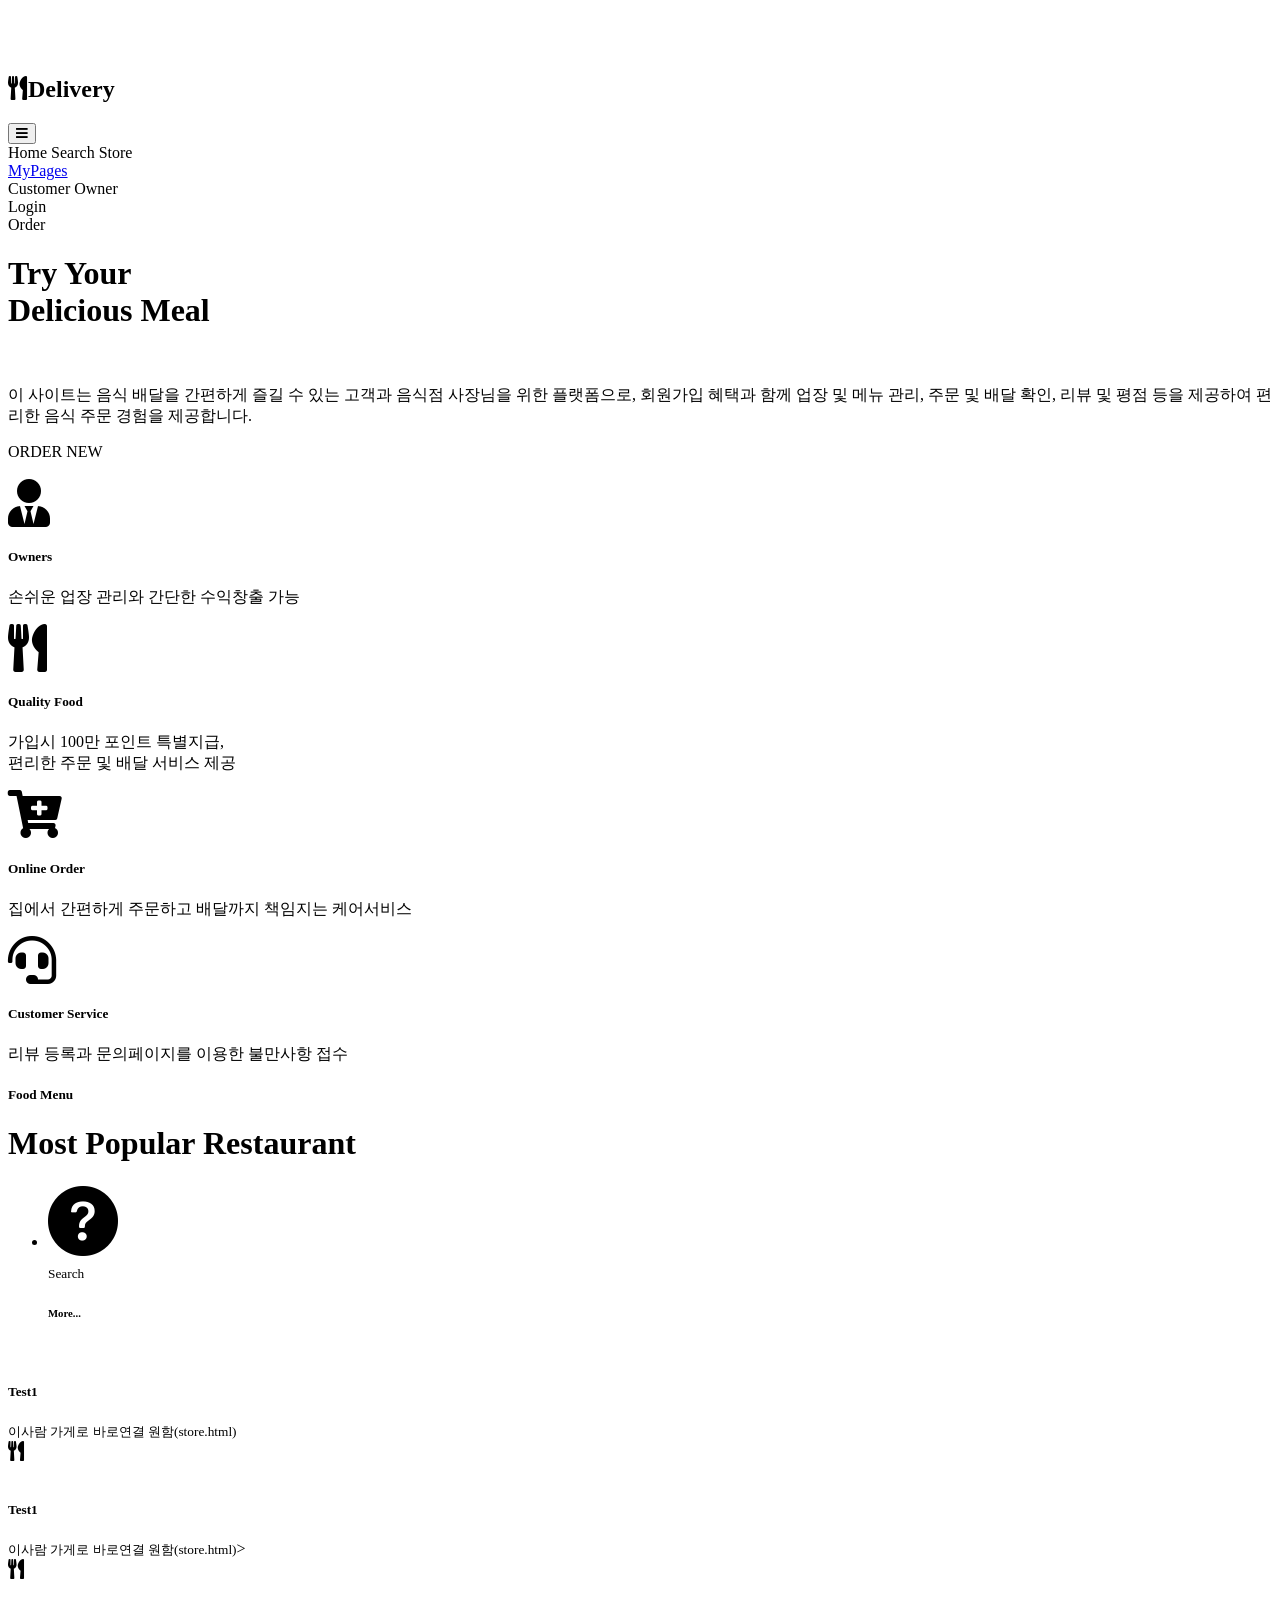
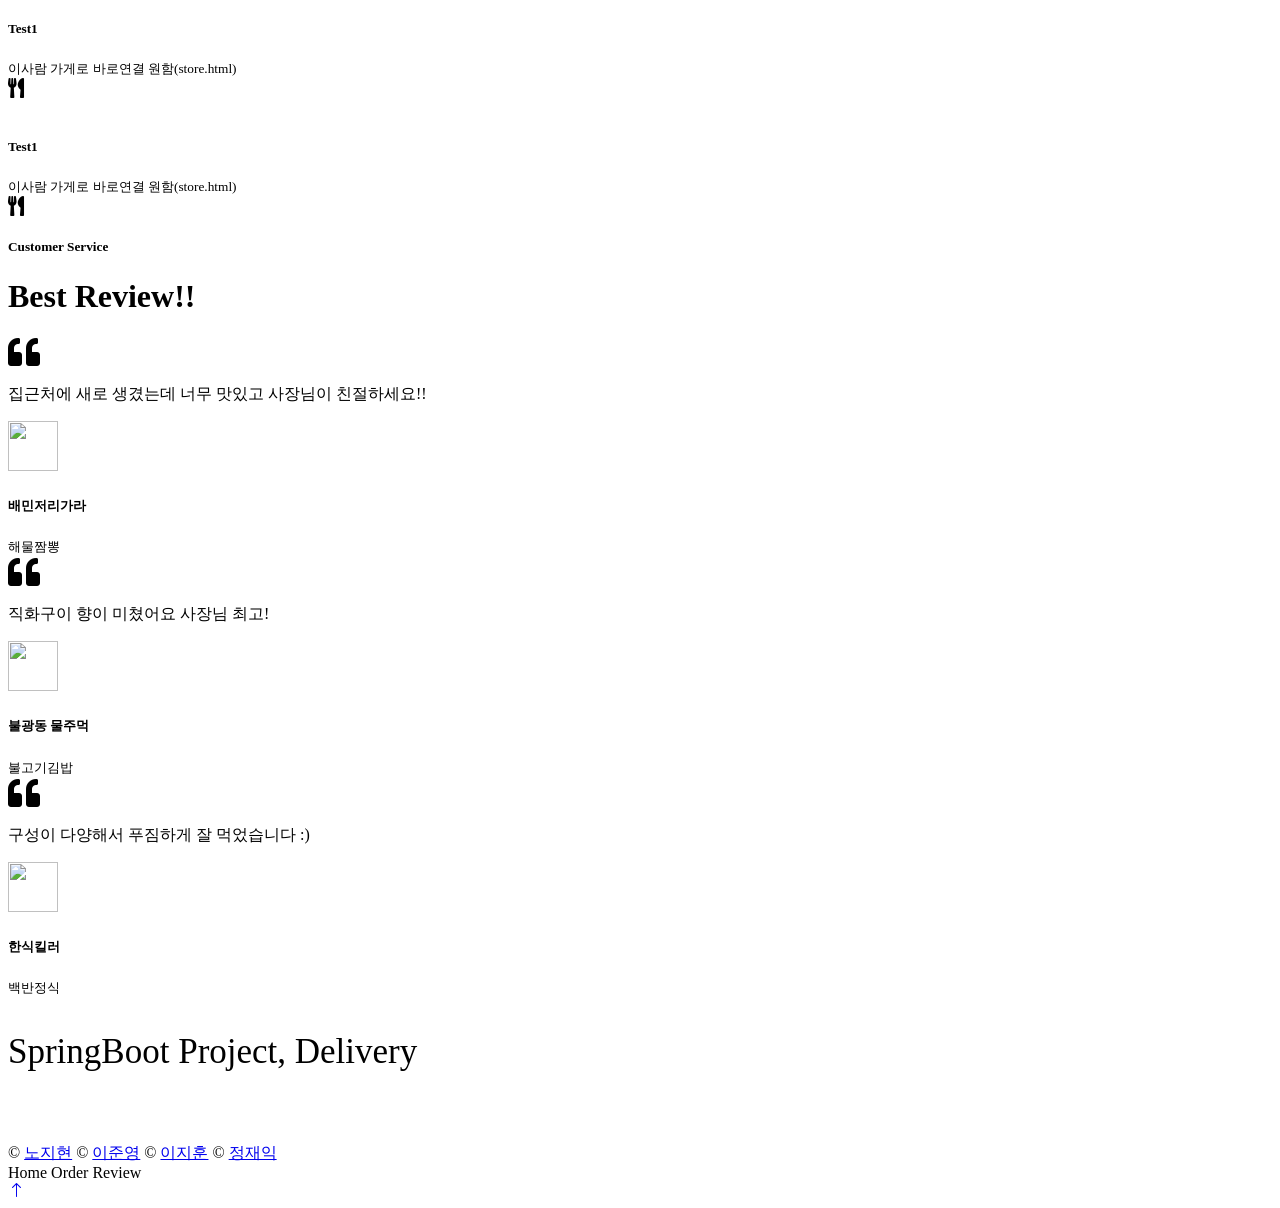
==== src/main/resources/templates/index.html @ 1ecbd878 "init" ====
<!DOCTYPE html>
<html lang="en" xmlns:th="http://www.thymeleaf.org">
<head>

    <meta charset="utf-8">
    <title>Delivery Service(Project)</title>
    <meta content="width=device-width, initial-scale=1.0" name="viewport">
    <meta content="" name="keywords">
    <meta content="" name="description">

    <!-- Favicon -->
    <link href="/img/favicon.png" rel="icon">


    <!-- Google Web Fonts -->
    <link rel="preconnect" href="https://fonts.googleapis.com">
    <link rel="preconnect" href="https://fonts.gstatic.com" crossorigin>
    <link href="https://fonts.googleapis.com/css2?family=Heebo:wght@400;500;600&family=Nunito:wght@600;700;800&family=Pacifico&display=swap"
          rel="stylesheet">

    <!-- Icon Font Stylesheet -->
    <link href="https://cdnjs.cloudflare.com/ajax/libs/font-awesome/5.10.0/css/all.min.css" rel="stylesheet">
    <link href="https://cdn.jsdelivr.net/npm/bootstrap-icons@1.4.1/font/bootstrap-icons.css" rel="stylesheet">

    <!-- Libraries Stylesheet -->
    <link href="/lib/animate/animate.min.css" rel="stylesheet">
    <link href="/lib/owlcarousel/assets/owl.carousel.min.css" rel="stylesheet">
    <link href="/lib/tempusdominus/css/tempusdominus-bootstrap-4.min.css" rel="stylesheet"/>

    <!-- Customized Bootstrap Stylesheet -->
    <link href="/css/bootstrap.min.css" rel="stylesheet">

    <!-- Template Stylesheet -->
    <link href="/css/style.css" rel="stylesheet">

</head>
<body>
<div class="container-xxl bg-white p-0">
    <!-- Spinner Start -->
    <div id="spinner"
         class="show bg-white position-fixed translate-middle w-100 vh-100 top-50 start-50 d-flex align-items-center justify-content-center">
        <div class="spinner-border text-primary" style="width: 3rem; height: 3rem;" role="status">
            <span class="sr-only">Loading...</span>
        </div>
    </div>
    <!-- Spinner End -->

    <!-- Navbar & Hero Start -->
    <div class="container-xxl position-relative p-0">
        <nav class="navbar navbar-expand-lg navbar-dark bg-dark px-4 px-lg-5 py-3 py-lg-0">
            <a onclick="location.href='/'" class="navbar-brand p-0">

                <h1 class="text-primary m-0"><i class="fa fa-utensils me-3"></i>Delivery</h1>
                <!-- <img src="img/logo.png" alt="Logo"> -->
            </a>
            <button class="navbar-toggler" type="button" data-bs-toggle="collapse" data-bs-target="#navbarCollapse">
                <span class="fa fa-bars"></span>
            </button>
            <div class="collapse navbar-collapse" id="navbarCollapse">
                <div class="navbar-nav ms-auto py-0 pe-4">
                    <a onclick="location.href='/'" class="nav-item nav-link active">Home</a>
                    <a onclick="location.href='/test/search'" class="nav-item nav-link">Search</a>
                    <a onclick="location.href='/test/store'" class="nav-item nav-link">Store</a>
                    <div class="nav-item dropdown">
                        <a href="#" class="nav-link dropdown-toggle" data-bs-toggle="dropdown">MyPages</a>
                        <div class="dropdown-menu m-0">
                            <a onclick="location.href='/test/customer'" class="dropdown-item">Customer</a>
                            <a onclick="location.href='/test/owner'" class="dropdown-item">Owner</a>
                        </div>
                    </div>
                    <a onclick="location.href='/api/users/login-page'" class="nav-item nav-link">Login</a>
                </div>
                <a onclick="location.href='/test/search'" class="btn btn-primary py-2 px-4">Order</a>

            </div>
        </nav>

        <div class="container-xxl py-5 bg-dark hero-header mb-5">
            <div class="container my-5 py-5">
                <div class="row align-items-center g-5">
                    <div class="col-lg-6 text-center text-lg-start">
                        <h1 class="display-3 text-white animated slideInLeft">Try Your<br>Delicious Meal</h1><br>
                        <p class="text-white animated slideInLeft mb-4 pb-2">이 사이트는 음식 배달을 간편하게 즐길 수 있는 고객과 음식점 사장님을 위한
                            플랫폼으로, 회원가입 혜택과 함께 업장 및 메뉴 관리, 주문 및 배달 확인, 리뷰 및 평점 등을 제공하여 편리한 음식 주문 경험을 제공합니다.</p>
                        <a onclick="location.href='/test/search'"
                           class="btn btn-primary py-sm-3 px-sm-5 me-3 animated slideInLeft">ORDER NEW</a>
                    </div>
                    <div class="col-lg-6 text-center text-lg-end overflow-hidden">
                        <img class="img-fluid" src="/img/hero.png" alt="">

                    </div>
                </div>
            </div>
        </div>
    </div>
</div>
<!-- Navbar & Hero End -->

<!-- Service Start -->
<div class="container-xxl py-5">
    <div class="container">
        <div class="row g-4">
            <div class="col-lg-3 col-sm-6 wow fadeInUp" data-wow-delay="0.1s">
                <div class="service-item rounded pt-3">
                    <div class="p-4">
                        <i class="fa fa-3x fa-user-tie text-primary mb-4"></i>
                        <h5>Owners</h5>
                        <p>손쉬운 업장 관리와 간단한 수익창출 가능</p>
                    </div>
                </div>
            </div>
            <div class="col-lg-3 col-sm-6 wow fadeInUp" data-wow-delay="0.3s">
                <div class="service-item rounded pt-3">
                    <div class="p-4">
                        <i class="fa fa-3x fa-utensils text-primary mb-4"></i>
                        <h5>Quality Food</h5>
                        <p>가입시 100만 포인트 특별지급, <br>편리한 주문 및 배달 서비스 제공</p>
                    </div>
                </div>
            </div>
            <div class="col-lg-3 col-sm-6 wow fadeInUp" data-wow-delay="0.5s">
                <div class="service-item rounded pt-3">
                    <div class="p-4">
                        <i class="fa fa-3x fa-cart-plus text-primary mb-4"></i>
                        <h5>Online Order</h5>
                        <p>집에서 간편하게 주문하고 배달까지 책임지는 케어서비스</p>
                    </div>
                </div>
            </div>
            <div class="col-lg-3 col-sm-6 wow fadeInUp" data-wow-delay="0.7s">
                <div class="service-item rounded pt-3">
                    <div class="p-4">
                        <i class="fa fa-3x fa-headset text-primary mb-4"></i>
                        <h5>Customer Service</h5>
                        <p>리뷰 등록과 문의페이지를 이용한 불만사항 접수</p>
                    </div>
                </div>
            </div>
        </div>
    </div>
</div>
<!-- Service End -->


<!-- Menu Start -->
<div class="container-xxl py-5">
    <div class="container">
        <div class="text-center wow fadeInUp" data-wow-delay="0.1s">
            <h5 class="section-title ff-secondary text-center text-primary fw-normal">Food Menu</h5>
            <h1 class="mb-5">Most Popular Restaurant</h1>
        </div>
        <div class="tab-class text-center wow fadeInUp" data-wow-delay="0.1s">
            <ul class="nav nav-pills d-inline-flex justify-content-center border-bottom mb-5">
                <li class="nav-item">
                    <a class="d-flex align-items-center text-start mx-3 me-0 pb-3"
                       onclick="location.href='/test/search'">

                        <i class="bi bi-question-circle-fill bi-2x text-primary" style="font-size: 70px;"></i>
                        <div class="ps-4">
                            <small class="text-body">Search</small>
                            <h6 class="mt-n1 mb-0">More...</h6>
                        </div>
                    </a>
                </li>
            </ul>
        </div>

        <div class="row g-4">
            <div class="col-lg-3 col-md-6 wow fadeInUp" data-wow-delay="0.1s">
                <div class="team-item text-center rounded overflow-hidden">
                    <div class="rounded-circle overflow-hidden m-4">
                        <img class="img-fluid" src="/img/team-1.jpg" alt="">

                    </div>
                    <h5 class="mb-0">Test1</h5>
                    <small>이사람 가게로 바로연결 원함(store.html)</small>
                    <div class="d-flex justify-content-center mt-3">
                        <a class="btn btn-square btn-primary mx-1" onclick="location.href='/test/store'"><i
                                class="fa fa-utensils"
                                style="font-size: 20px"></i></a>

                    </div>
                </div>
            </div>
            <div class="col-lg-3 col-md-6 wow fadeInUp" data-wow-delay="0.1s">
                <div class="team-item text-center rounded overflow-hidden">
                    <div class="rounded-circle overflow-hidden m-4">
                        <img class="img-fluid" src="/img/team-1.jpg" alt="">

                    </div>
                    <h5 class="mb-0">Test1</h5>
                    <small>이사람 가게로 바로연결 원함(store.html)</small>>
                    <div class="d-flex justify-content-center mt-3">
                        <a class="btn btn-square btn-primary mx-1" onclick="location.href='/test/store'"><i
                                class="fa fa-utensils"
                                style="font-size: 20px"></i></a>

                    </div>
                </div>
            </div>
            <div class="col-lg-3 col-md-6 wow fadeInUp" data-wow-delay="0.1s">
                <div class="team-item text-center rounded overflow-hidden">
                    <div class="rounded-circle overflow-hidden m-4">
                        <img class="img-fluid" src="/img/team-1.jpg" alt="">

                    </div>
                    <h5 class="mb-0">Test1</h5>
                    <small>이사람 가게로 바로연결 원함(store.html)</small>
                    <div class="d-flex justify-content-center mt-3">
                        <a class="btn btn-square btn-primary mx-1" onclick="location.href='/test/store'"><i
                                class="fa fa-utensils"
                                style="font-size: 20px"></i></a>

                    </div>
                </div>
            </div>
            <div class="col-lg-3 col-md-6 wow fadeInUp" data-wow-delay="0.3s">
                <div class="team-item text-center rounded overflow-hidden">
                    <div class="rounded-circle overflow-hidden m-4">
                        <img class="img-fluid" src="/img/team-2.jpg" alt="">

                    </div>
                    <h5 class="mb-0">Test1</h5>
                    <small>이사람 가게로 바로연결 원함(store.html)</small>
                    <div class="d-flex justify-content-center mt-3">
                        <a class="btn btn-square btn-primary mx-1" onclick="location.href='/test/store'"><i
                                class="fa fa-utensils"
                                style="font-size: 20px"></i></a>

                    </div>
                </div>
            </div>


        </div>


    </div>
</div>



<!-- Review Start -->
<div class="container-xxl py-5 wow fadeInUp" data-wow-delay="0.1s">
    <div class="container">
        <div class="text-center">
            <h5 class="section-title ff-secondary text-center text-primary fw-normal">Customer Service</h5>

            <h1 class="mb-5">Best Review!!</h1>
        </div>
        <div class="owl-carousel testimonial-carousel">
            <div class="testimonial-item bg-transparent border rounded p-4">
                <i class="fa fa-quote-left fa-2x text-primary mb-3"></i>
                <p>집근처에 새로 생겼는데 너무 맛있고 사장님이 친절하세요!!</p>
                <div class="d-flex align-items-center">
                    <img class="img-fluid flex-shrink-0 rounded-circle" src="/img/menu-1.jpg"
                         style="width: 50px; height: 50px;">
                    <div class="ps-3">
                        <h5 class="mb-1">배민저리가라 </h5>

                        <small>해물짬뽕</small>
                    </div>
                </div>
            </div>
            <div class="testimonial-item bg-transparent border rounded p-4">
                <i class="fa fa-quote-left fa-2x text-primary mb-3"></i>
                <p>직화구이 향이 미쳤어요 사장님 최고!</p>
                <div class="d-flex align-items-center">
                    <img class="img-fluid flex-shrink-0 rounded-circle" src="/img/menu-3.jpg"
                         style="width: 50px; height: 50px;">
                    <div class="ps-3">
                        <h5 class="mb-1">불광동 물주먹</h5>

                        <small>불고기김밥</small>
                    </div>
                </div>
            </div>
            <div class="testimonial-item bg-transparent border rounded p-4">
                <i class="fa fa-quote-left fa-2x text-primary mb-3"></i>
                <p>구성이 다양해서 푸짐하게 잘 먹었습니다 :)</p>
                <div class="d-flex align-items-center">
                    <img class="img-fluid flex-shrink-0 rounded-circle" src="/img/menu-5.jpg"
                         style="width: 50px; height: 50px;">
                    <div class="ps-3">
                        <h5 class="mb-1">한식킬러</h5>
                        <small>백반정식</small>

                    </div>
                </div>
            </div>


        </div>
    </div>
</div>
<!-- Testimonial End -->


<div class="container-fluid bg-dark text-light footer pt-5 mt-5 wow fadeIn" data-wow-delay="0.1s">
    <div class="copyright">
        <div class="row">
            <div class="section-title text-start text-primary fw-normal mb-4">
                <p style="font-size: 35px">SpringBoot Project, Delivery </p>
                <i class="bi bi-github bi-3x" style="color: white; margin-right: 10px"></i><a style="color: white">Created By</a><br> <br>

                &copy; <a class="border-bottom" href="https://github.com/jihyeon4956">노지현</a>
                &copy; <a class="border-bottom" href="https://github.com/BangTtagGum">이준영</a>
                &copy; <a class="border-bottom" href="https://github.com/LeeJiHun1">이지훈</a>
                &copy; <a class="border-bottom" href="https://github.com/JeongJaeIk1207">정재익</a>
            </div>
            <div class="col-md-6 text-md-end">
                <div class="footer-menu">
                    <a onclick="location.href='/'">Home</a>
                    <a onclick="location.href='/test/search'">Order</a>
                    <a onclick="location.href='/test/review'">Review</a>

                </div>
            </div>
        </div>
    </div>
</div>
<!-- Footer End -->

<!-- Back to Top -->
<a href="#" class="btn btn-lg btn-primary btn-lg-square back-to-top"><i class="bi bi-arrow-up"></i></a>


<!-- JavaScript Libraries -->
<script src="https://code.jquery.com/jquery-3.4.1.min.js"></script>
<script src="https://cdn.jsdelivr.net/npm/bootstrap@5.0.0/dist/js/bootstrap.bundle.min.js"></script>
<script src="/lib/wow/wow.min.js"></script>
<script src="/lib/easing/easing.min.js"></script>
<script src="/lib/waypoints/waypoints.min.js"></script>
<script src="/lib/counterup/counterup.min.js"></script>
<script src="/lib/owlcarousel/owl.carousel.min.js"></script>
<script src="/lib/tempusdominus/js/moment.min.js"></script>
<script src="/lib/tempusdominus/js/moment-timezone.min.js"></script>
<script src="/lib/tempusdominus/js/tempusdominus-bootstrap-4.min.js"></script>

<!-- Template Javascript -->
<script src="/js/main.js"></script>
</body>

</html>
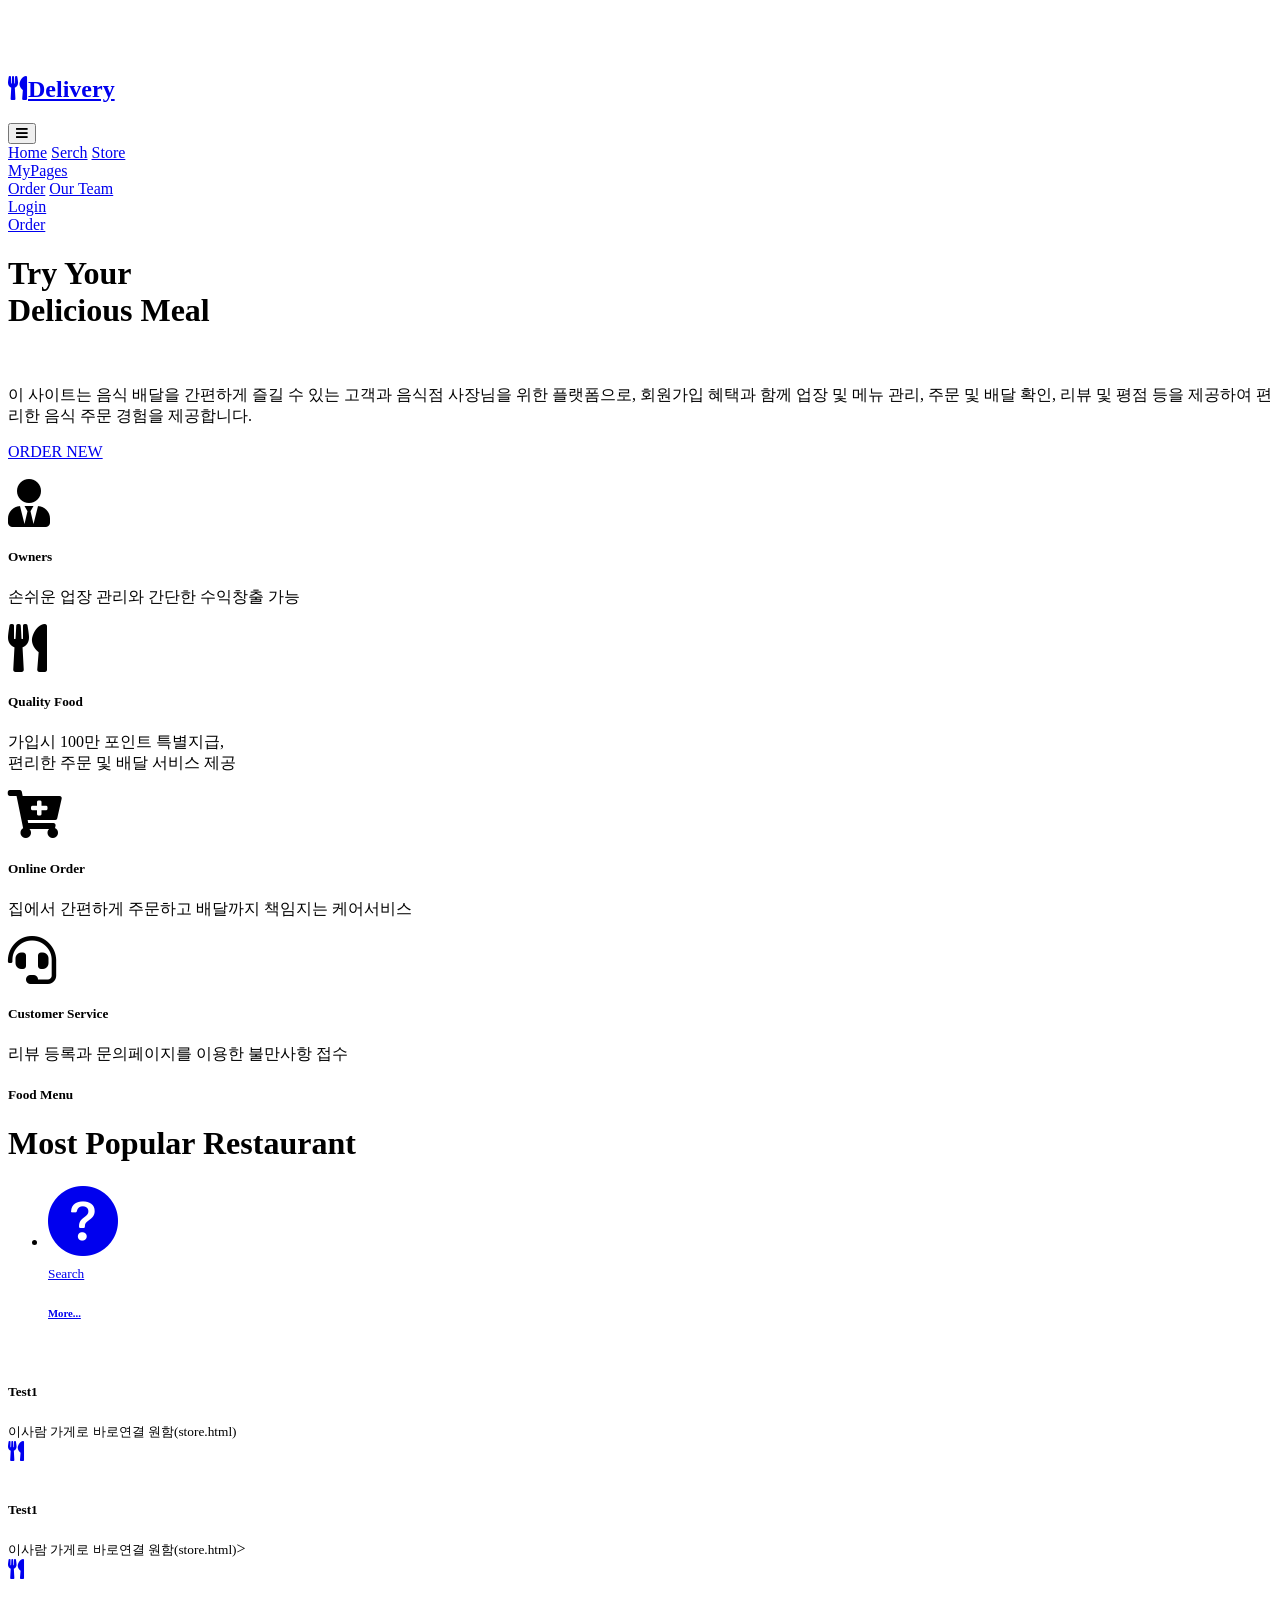
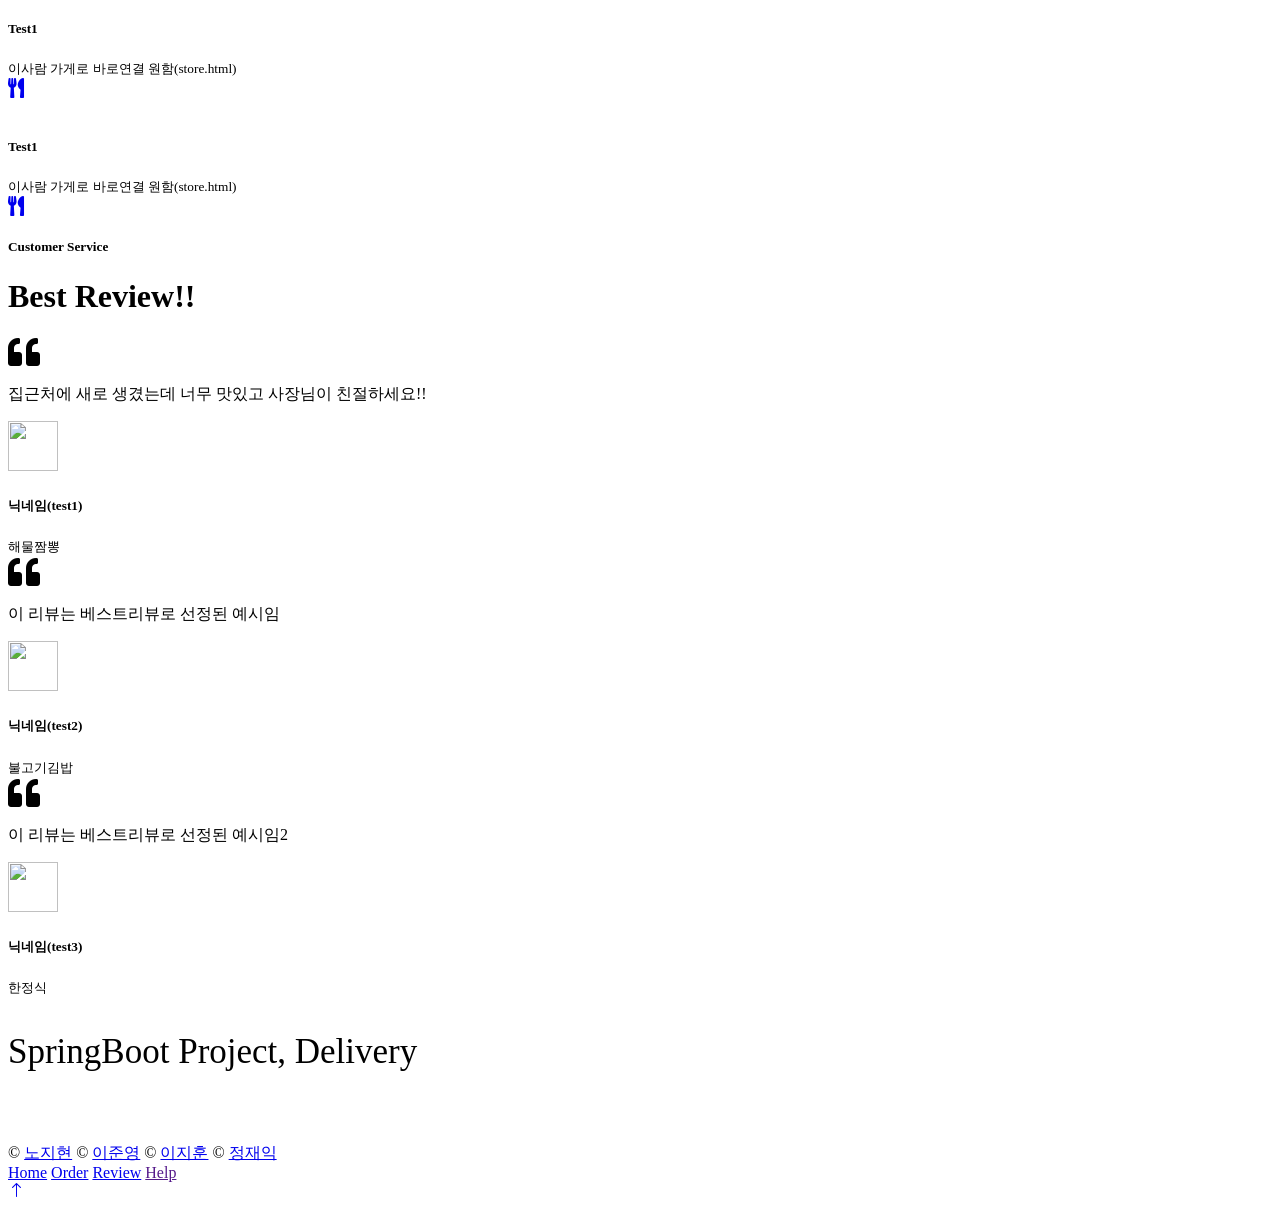
==== commit d3f82c3f: "레디스 없는 버전" ====
--- a/src/main/resources/templates/index.html
+++ b/src/main/resources/templates/index.html
@@ -9,8 +9,7 @@
     <meta content="" name="description">
 
     <!-- Favicon -->
-    <link href="/img/favicon.png" rel="icon">
-
+    <link href="../static/img/favicon.png" rel="icon">
 
     <!-- Google Web Fonts -->
     <link rel="preconnect" href="https://fonts.googleapis.com">
@@ -23,16 +22,15 @@
     <link href="https://cdn.jsdelivr.net/npm/bootstrap-icons@1.4.1/font/bootstrap-icons.css" rel="stylesheet">
 
     <!-- Libraries Stylesheet -->
-    <link href="/lib/animate/animate.min.css" rel="stylesheet">
-    <link href="/lib/owlcarousel/assets/owl.carousel.min.css" rel="stylesheet">
-    <link href="/lib/tempusdominus/css/tempusdominus-bootstrap-4.min.css" rel="stylesheet"/>
+    <link href="../static/lib/animate/animate.min.css" rel="stylesheet">
+    <link href="../static/lib/owlcarousel/assets/owl.carousel.min.css" rel="stylesheet">
+    <link href="../static/lib/tempusdominus/css/tempusdominus-bootstrap-4.min.css" rel="stylesheet"/>
 
     <!-- Customized Bootstrap Stylesheet -->
-    <link href="/css/bootstrap.min.css" rel="stylesheet">
+    <link href="../static/css/bootstrap.min.css" rel="stylesheet">
 
     <!-- Template Stylesheet -->
-    <link href="/css/style.css" rel="stylesheet">
-
+    <link href="../static/css/style.css" rel="stylesheet">
 </head>
 <body>
 <div class="container-xxl bg-white p-0">
@@ -48,8 +46,7 @@
     <!-- Navbar & Hero Start -->
     <div class="container-xxl position-relative p-0">
         <nav class="navbar navbar-expand-lg navbar-dark bg-dark px-4 px-lg-5 py-3 py-lg-0">
-            <a onclick="location.href='/'" class="navbar-brand p-0">
-
+            <a href="index.html" class="navbar-brand p-0">
                 <h1 class="text-primary m-0"><i class="fa fa-utensils me-3"></i>Delivery</h1>
                 <!-- <img src="img/logo.png" alt="Logo"> -->
             </a>
@@ -58,20 +55,20 @@
             </button>
             <div class="collapse navbar-collapse" id="navbarCollapse">
                 <div class="navbar-nav ms-auto py-0 pe-4">
-                    <a onclick="location.href='/'" class="nav-item nav-link active">Home</a>
-                    <a onclick="location.href='/test/search'" class="nav-item nav-link">Search</a>
-                    <a onclick="location.href='/test/store'" class="nav-item nav-link">Store</a>
+                    <a href="index.html" class="nav-item nav-link active">Home</a>
+                    <a href="serch.html" class="nav-item nav-link">Serch</a>
+                    <a href="store.html" class="nav-item nav-link">Store</a>
+<!--                    <a href="store.html" class="nav-item nav-link">Menu</a>-->
                     <div class="nav-item dropdown">
                         <a href="#" class="nav-link dropdown-toggle" data-bs-toggle="dropdown">MyPages</a>
                         <div class="dropdown-menu m-0">
-                            <a onclick="location.href='/test/customer'" class="dropdown-item">Customer</a>
-                            <a onclick="location.href='/test/owner'" class="dropdown-item">Owner</a>
+                            <a href="booking.html" class="dropdown-item">Order</a>
+                            <a href="team.html" class="dropdown-item">Our Team</a>
                         </div>
                     </div>
-                    <a onclick="location.href='/api/users/login-page'" class="nav-item nav-link">Login</a>
-                </div>
-                <a onclick="location.href='/test/search'" class="btn btn-primary py-2 px-4">Order</a>
-
+                    <a href="login.html" class="nav-item nav-link">Login</a>
+                </div>
+                <a href="serch.html" class="btn btn-primary py-2 px-4">Order</a>
             </div>
         </nav>
 
@@ -82,12 +79,10 @@
                         <h1 class="display-3 text-white animated slideInLeft">Try Your<br>Delicious Meal</h1><br>
                         <p class="text-white animated slideInLeft mb-4 pb-2">이 사이트는 음식 배달을 간편하게 즐길 수 있는 고객과 음식점 사장님을 위한
                             플랫폼으로, 회원가입 혜택과 함께 업장 및 메뉴 관리, 주문 및 배달 확인, 리뷰 및 평점 등을 제공하여 편리한 음식 주문 경험을 제공합니다.</p>
-                        <a onclick="location.href='/test/search'"
-                           class="btn btn-primary py-sm-3 px-sm-5 me-3 animated slideInLeft">ORDER NEW</a>
+                        <a href="serch.html" class="btn btn-primary py-sm-3 px-sm-5 me-3 animated slideInLeft">ORDER NEW</a>
                     </div>
                     <div class="col-lg-6 text-center text-lg-end overflow-hidden">
-                        <img class="img-fluid" src="/img/hero.png" alt="">
-
+                        <img class="img-fluid" src="../static/img/hero.png" alt="">
                     </div>
                 </div>
             </div>
@@ -152,9 +147,7 @@
         <div class="tab-class text-center wow fadeInUp" data-wow-delay="0.1s">
             <ul class="nav nav-pills d-inline-flex justify-content-center border-bottom mb-5">
                 <li class="nav-item">
-                    <a class="d-flex align-items-center text-start mx-3 me-0 pb-3"
-                       onclick="location.href='/test/search'">
-
+                    <a class="d-flex align-items-center text-start mx-3 me-0 pb-3" href="serch.html">
                         <i class="bi bi-question-circle-fill bi-2x text-primary" style="font-size: 70px;"></i>
                         <div class="ps-4">
                             <small class="text-body">Search</small>
@@ -169,64 +162,52 @@
             <div class="col-lg-3 col-md-6 wow fadeInUp" data-wow-delay="0.1s">
                 <div class="team-item text-center rounded overflow-hidden">
                     <div class="rounded-circle overflow-hidden m-4">
-                        <img class="img-fluid" src="/img/team-1.jpg" alt="">
-
+                        <img class="img-fluid" src="../static/img/team-1.jpg" alt="">
                     </div>
                     <h5 class="mb-0">Test1</h5>
                     <small>이사람 가게로 바로연결 원함(store.html)</small>
                     <div class="d-flex justify-content-center mt-3">
-                        <a class="btn btn-square btn-primary mx-1" onclick="location.href='/test/store'"><i
-                                class="fa fa-utensils"
-                                style="font-size: 20px"></i></a>
-
+                        <a class="btn btn-square btn-primary mx-1" href="store.html"><i class="fa fa-utensils"
+                                                                              style="font-size: 20px"></i></a>
                     </div>
                 </div>
             </div>
             <div class="col-lg-3 col-md-6 wow fadeInUp" data-wow-delay="0.1s">
                 <div class="team-item text-center rounded overflow-hidden">
                     <div class="rounded-circle overflow-hidden m-4">
-                        <img class="img-fluid" src="/img/team-1.jpg" alt="">
-
+                        <img class="img-fluid" src="../static/img/team-1.jpg" alt="">
                     </div>
                     <h5 class="mb-0">Test1</h5>
                     <small>이사람 가게로 바로연결 원함(store.html)</small>>
                     <div class="d-flex justify-content-center mt-3">
-                        <a class="btn btn-square btn-primary mx-1" onclick="location.href='/test/store'"><i
-                                class="fa fa-utensils"
-                                style="font-size: 20px"></i></a>
-
+                        <a class="btn btn-square btn-primary mx-1" href="store.html"><i class="fa fa-utensils"
+                                                                              style="font-size: 20px"></i></a>
                     </div>
                 </div>
             </div>
             <div class="col-lg-3 col-md-6 wow fadeInUp" data-wow-delay="0.1s">
                 <div class="team-item text-center rounded overflow-hidden">
                     <div class="rounded-circle overflow-hidden m-4">
-                        <img class="img-fluid" src="/img/team-1.jpg" alt="">
-
+                        <img class="img-fluid" src="../static/img/team-1.jpg" alt="">
                     </div>
                     <h5 class="mb-0">Test1</h5>
                     <small>이사람 가게로 바로연결 원함(store.html)</small>
                     <div class="d-flex justify-content-center mt-3">
-                        <a class="btn btn-square btn-primary mx-1" onclick="location.href='/test/store'"><i
-                                class="fa fa-utensils"
-                                style="font-size: 20px"></i></a>
-
+                        <a class="btn btn-square btn-primary mx-1" href="store.html"><i class="fa fa-utensils"
+                                                                              style="font-size: 20px"></i></a>
                     </div>
                 </div>
             </div>
             <div class="col-lg-3 col-md-6 wow fadeInUp" data-wow-delay="0.3s">
                 <div class="team-item text-center rounded overflow-hidden">
                     <div class="rounded-circle overflow-hidden m-4">
-                        <img class="img-fluid" src="/img/team-2.jpg" alt="">
-
+                        <img class="img-fluid" src="../static/img/team-2.jpg" alt="">
                     </div>
                     <h5 class="mb-0">Test1</h5>
                     <small>이사람 가게로 바로연결 원함(store.html)</small>
                     <div class="d-flex justify-content-center mt-3">
-                        <a class="btn btn-square btn-primary mx-1" onclick="location.href='/test/store'"><i
-                                class="fa fa-utensils"
-                                style="font-size: 20px"></i></a>
-
+                        <a class="btn btn-square btn-primary mx-1" href="store.html"><i class="fa fa-utensils"
+                                                                              style="font-size: 20px"></i></a>
                     </div>
                 </div>
             </div>
@@ -244,8 +225,7 @@
 <div class="container-xxl py-5 wow fadeInUp" data-wow-delay="0.1s">
     <div class="container">
         <div class="text-center">
-            <h5 class="section-title ff-secondary text-center text-primary fw-normal">Customer Service</h5>
-
+            <h5 class="section-title ff-secondary text-center text-primary fw-normal" >Customer Service</h5>
             <h1 class="mb-5">Best Review!!</h1>
         </div>
         <div class="owl-carousel testimonial-carousel">
@@ -253,38 +233,35 @@
                 <i class="fa fa-quote-left fa-2x text-primary mb-3"></i>
                 <p>집근처에 새로 생겼는데 너무 맛있고 사장님이 친절하세요!!</p>
                 <div class="d-flex align-items-center">
-                    <img class="img-fluid flex-shrink-0 rounded-circle" src="/img/menu-1.jpg"
+                    <img class="img-fluid flex-shrink-0 rounded-circle" src="../static/img/menu-1.jpg"
                          style="width: 50px; height: 50px;">
                     <div class="ps-3">
-                        <h5 class="mb-1">배민저리가라 </h5>
-
+                        <h5 class="mb-1">닉네임(test1) </h5>
                         <small>해물짬뽕</small>
                     </div>
                 </div>
             </div>
             <div class="testimonial-item bg-transparent border rounded p-4">
                 <i class="fa fa-quote-left fa-2x text-primary mb-3"></i>
-                <p>직화구이 향이 미쳤어요 사장님 최고!</p>
+                <p>이 리뷰는 베스트리뷰로 선정된 예시임</p>
                 <div class="d-flex align-items-center">
-                    <img class="img-fluid flex-shrink-0 rounded-circle" src="/img/menu-3.jpg"
+                    <img class="img-fluid flex-shrink-0 rounded-circle" src="../static/img/menu-3.jpg"
                          style="width: 50px; height: 50px;">
                     <div class="ps-3">
-                        <h5 class="mb-1">불광동 물주먹</h5>
-
+                        <h5 class="mb-1">닉네임(test2) </h5>
                         <small>불고기김밥</small>
                     </div>
                 </div>
             </div>
             <div class="testimonial-item bg-transparent border rounded p-4">
                 <i class="fa fa-quote-left fa-2x text-primary mb-3"></i>
-                <p>구성이 다양해서 푸짐하게 잘 먹었습니다 :)</p>
+                <p>이 리뷰는 베스트리뷰로 선정된 예시임2</p>
                 <div class="d-flex align-items-center">
-                    <img class="img-fluid flex-shrink-0 rounded-circle" src="/img/menu-5.jpg"
+                    <img class="img-fluid flex-shrink-0 rounded-circle" src="../static/img/menu-5.jpg"
                          style="width: 50px; height: 50px;">
                     <div class="ps-3">
-                        <h5 class="mb-1">한식킬러</h5>
-                        <small>백반정식</small>
-
+                        <h5 class="mb-1">닉네임(test3) </h5>
+                        <small>한정식</small>
                     </div>
                 </div>
             </div>
@@ -302,7 +279,6 @@
             <div class="section-title text-start text-primary fw-normal mb-4">
                 <p style="font-size: 35px">SpringBoot Project, Delivery </p>
                 <i class="bi bi-github bi-3x" style="color: white; margin-right: 10px"></i><a style="color: white">Created By</a><br> <br>
-
                 &copy; <a class="border-bottom" href="https://github.com/jihyeon4956">노지현</a>
                 &copy; <a class="border-bottom" href="https://github.com/BangTtagGum">이준영</a>
                 &copy; <a class="border-bottom" href="https://github.com/LeeJiHun1">이지훈</a>
@@ -310,10 +286,10 @@
             </div>
             <div class="col-md-6 text-md-end">
                 <div class="footer-menu">
-                    <a onclick="location.href='/'">Home</a>
-                    <a onclick="location.href='/test/search'">Order</a>
-                    <a onclick="location.href='/test/review'">Review</a>
-
+                    <a href="index.html">Home</a>
+                    <a href="serch.html">Order</a>
+                    <a href="review.html">Review</a>
+                    <a href="">Help</a>
                 </div>
             </div>
         </div>
@@ -328,17 +304,40 @@
 <!-- JavaScript Libraries -->
 <script src="https://code.jquery.com/jquery-3.4.1.min.js"></script>
 <script src="https://cdn.jsdelivr.net/npm/bootstrap@5.0.0/dist/js/bootstrap.bundle.min.js"></script>
-<script src="/lib/wow/wow.min.js"></script>
-<script src="/lib/easing/easing.min.js"></script>
-<script src="/lib/waypoints/waypoints.min.js"></script>
-<script src="/lib/counterup/counterup.min.js"></script>
-<script src="/lib/owlcarousel/owl.carousel.min.js"></script>
-<script src="/lib/tempusdominus/js/moment.min.js"></script>
-<script src="/lib/tempusdominus/js/moment-timezone.min.js"></script>
-<script src="/lib/tempusdominus/js/tempusdominus-bootstrap-4.min.js"></script>
+<script src="../static/lib/wow/wow.min.js"></script>
+<script src="../static/lib/easing/easing.min.js"></script>
+<script src="../static/lib/waypoints/waypoints.min.js"></script>
+<script src="../static/lib/counterup/counterup.min.js"></script>
+<script src="../static/lib/owlcarousel/owl.carousel.min.js"></script>
+<script src="../static/lib/tempusdominus/js/moment.min.js"></script>
+<script src="../static/lib/tempusdominus/js/moment-timezone.min.js"></script>
+<script src="../static/lib/tempusdominus/js/tempusdominus-bootstrap-4.min.js"></script>
 
 <!-- Template Javascript -->
-<script src="/js/main.js"></script>
+<script src="../static/js/main.js">
+</script>
+<script>
+    const getCookieValue = (key) => {
+        const cookies = document.cookie.split('; ').reduce((acc, cookie) => {
+            const [k, v] = cookie.split('=');
+            acc[k] = v;
+            return acc;
+        }, {});
+
+        return cookies[key] || null;
+    };
+    const authorization = getCookieValue('Authorization');
+
+    if (authorization) {
+        const eventSource = new EventSource('http://localhost:8080/test/subscribe/'+authorization);
+        //1 대신 cookie의 헤더 정보를 가져와서 userid를 집어넣어준다.
+        eventSource.addEventListener('sse', event => {
+            alert(event.target.dataset);
+        });
+    }
+
+
+</script>
 </body>
 
 </html>
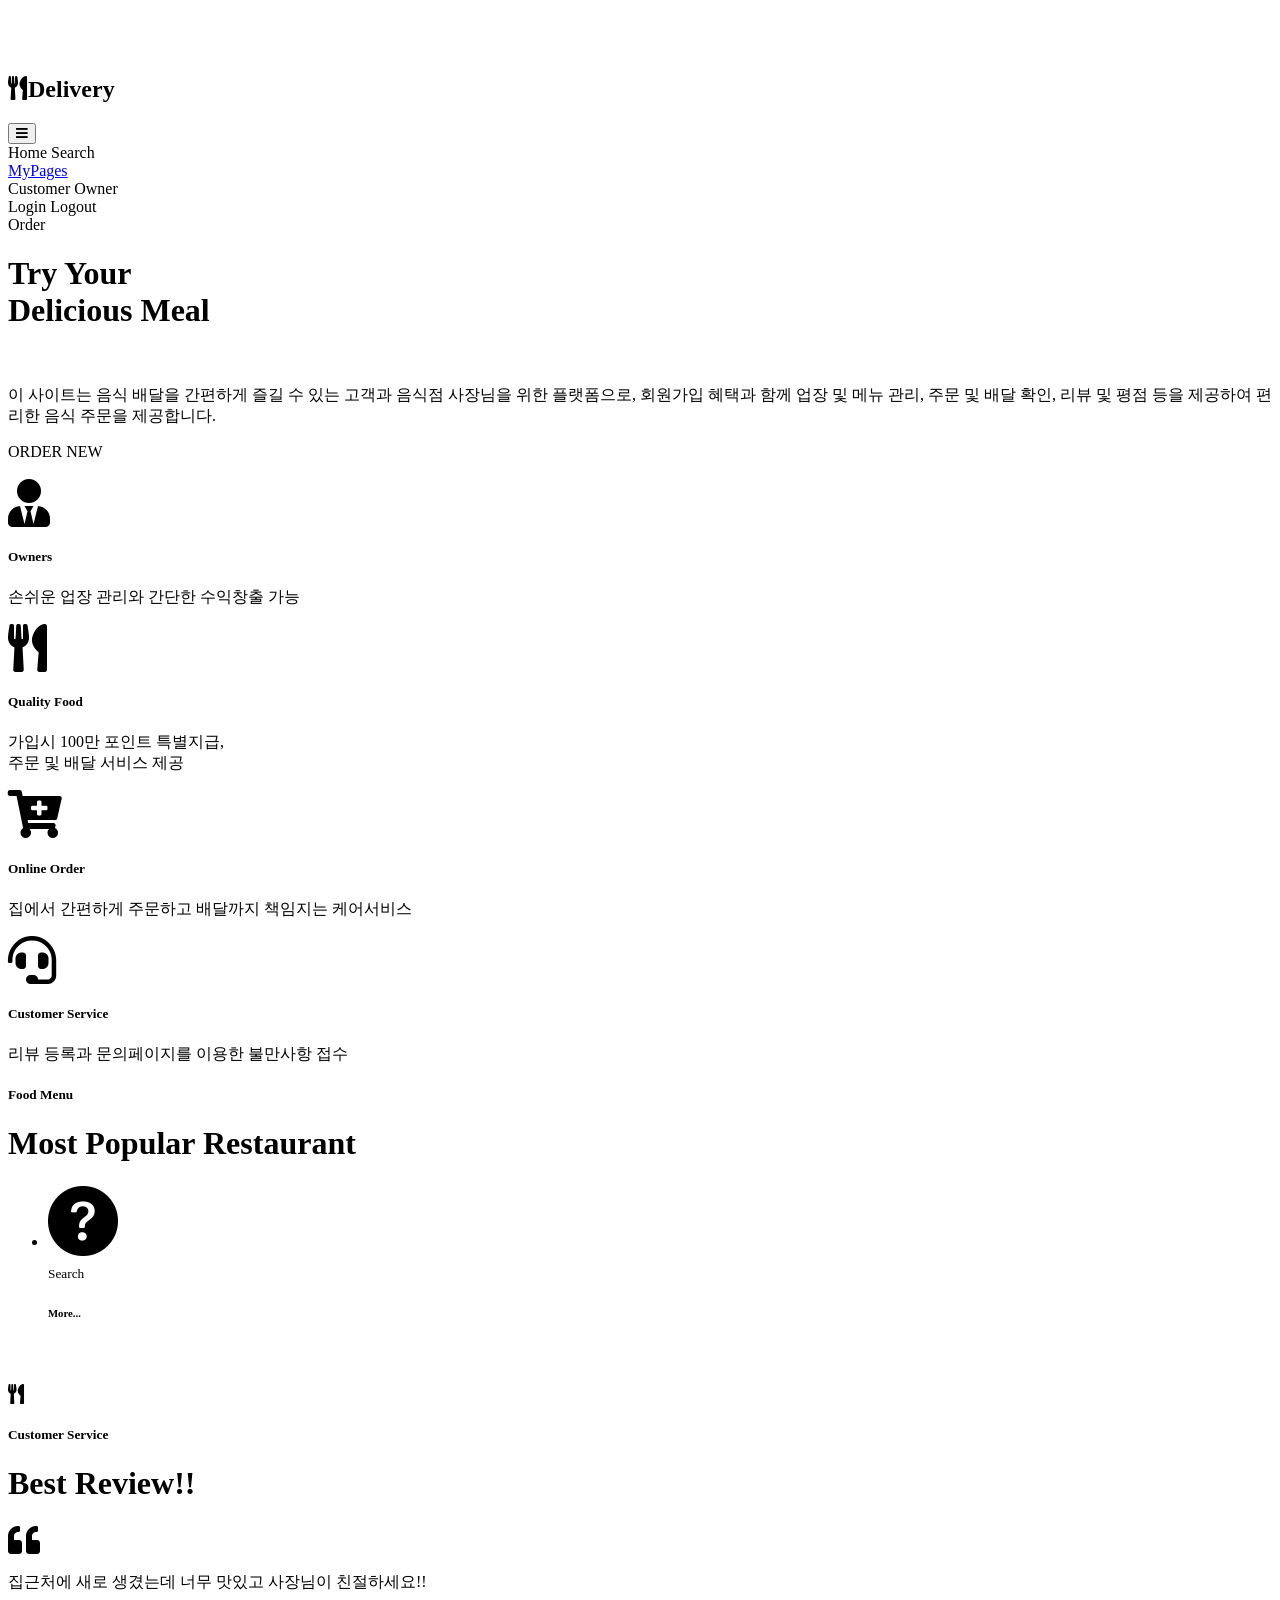
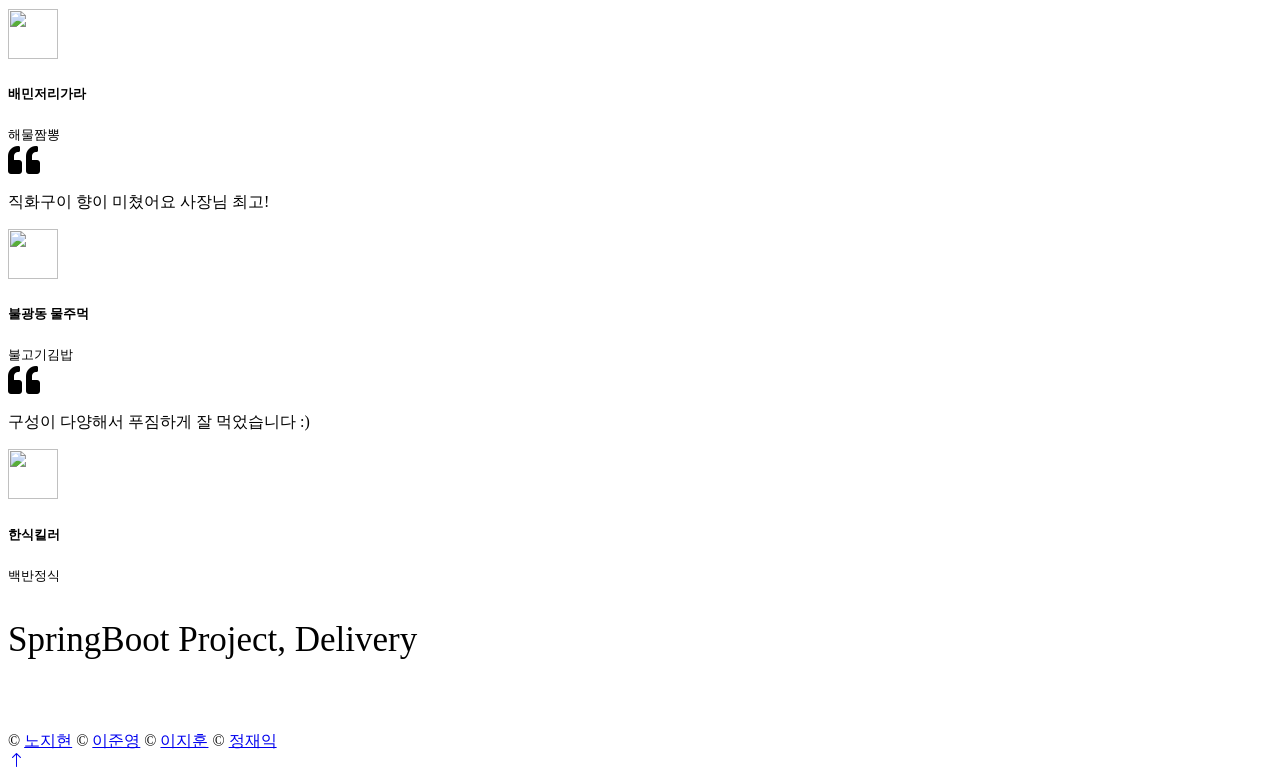
==== commit 8d87fc9e: "TEST" ====
--- a/src/main/resources/templates/index.html
+++ b/src/main/resources/templates/index.html
@@ -9,7 +9,8 @@
     <meta content="" name="description">
 
     <!-- Favicon -->
-    <link href="../static/img/favicon.png" rel="icon">
+    <link href="/img/favicon.png" rel="icon">
+
 
     <!-- Google Web Fonts -->
     <link rel="preconnect" href="https://fonts.googleapis.com">
@@ -22,15 +23,16 @@
     <link href="https://cdn.jsdelivr.net/npm/bootstrap-icons@1.4.1/font/bootstrap-icons.css" rel="stylesheet">
 
     <!-- Libraries Stylesheet -->
-    <link href="../static/lib/animate/animate.min.css" rel="stylesheet">
-    <link href="../static/lib/owlcarousel/assets/owl.carousel.min.css" rel="stylesheet">
-    <link href="../static/lib/tempusdominus/css/tempusdominus-bootstrap-4.min.css" rel="stylesheet"/>
+    <link href="/lib/animate/animate.min.css" rel="stylesheet">
+    <link href="/lib/owlcarousel/assets/owl.carousel.min.css" rel="stylesheet">
+    <link href="/lib/tempusdominus/css/tempusdominus-bootstrap-4.min.css" rel="stylesheet"/>
 
     <!-- Customized Bootstrap Stylesheet -->
-    <link href="../static/css/bootstrap.min.css" rel="stylesheet">
+    <link href="/css/bootstrap.min.css" rel="stylesheet">
 
     <!-- Template Stylesheet -->
-    <link href="../static/css/style.css" rel="stylesheet">
+    <link href="/css/style.css" rel="stylesheet">
+
 </head>
 <body>
 <div class="container-xxl bg-white p-0">
@@ -46,7 +48,7 @@
     <!-- Navbar & Hero Start -->
     <div class="container-xxl position-relative p-0">
         <nav class="navbar navbar-expand-lg navbar-dark bg-dark px-4 px-lg-5 py-3 py-lg-0">
-            <a href="index.html" class="navbar-brand p-0">
+            <a onclick="location.href='/'" class="navbar-brand p-0">
                 <h1 class="text-primary m-0"><i class="fa fa-utensils me-3"></i>Delivery</h1>
                 <!-- <img src="img/logo.png" alt="Logo"> -->
             </a>
@@ -55,20 +57,21 @@
             </button>
             <div class="collapse navbar-collapse" id="navbarCollapse">
                 <div class="navbar-nav ms-auto py-0 pe-4">
-                    <a href="index.html" class="nav-item nav-link active">Home</a>
-                    <a href="serch.html" class="nav-item nav-link">Serch</a>
-                    <a href="store.html" class="nav-item nav-link">Store</a>
-<!--                    <a href="store.html" class="nav-item nav-link">Menu</a>-->
+                    <a onclick="location.href='/'" class="nav-item nav-link active">Home</a>
+                    <a onclick="location.href='/view/search'" class="nav-item nav-link">Search</a>
+
                     <div class="nav-item dropdown">
                         <a href="#" class="nav-link dropdown-toggle" data-bs-toggle="dropdown">MyPages</a>
                         <div class="dropdown-menu m-0">
-                            <a href="booking.html" class="dropdown-item">Order</a>
-                            <a href="team.html" class="dropdown-item">Our Team</a>
+                            <a onclick="location.href='/view/myorderlists'" class="dropdown-item">Customer</a>
+                            <a onclick="location.href='/view/mypages'" class="dropdown-item">Owner</a>
                         </div>
                     </div>
-                    <a href="login.html" class="nav-item nav-link">Login</a>
-                </div>
-                <a href="serch.html" class="btn btn-primary py-2 px-4">Order</a>
+                    <a onclick="location.href='/api/users/login-page'" class="nav-item nav-link">Login</a>
+                    <a onclick=logout() class="nav-item nav-link">Logout</a>
+<!--                    <button onclick=logout() >로그아웃</button>-->
+                </div>
+                <a onclick="location.href='/view/search'" class="btn btn-primary py-2 px-4">Order</a>
             </div>
         </nav>
 
@@ -78,11 +81,13 @@
                     <div class="col-lg-6 text-center text-lg-start">
                         <h1 class="display-3 text-white animated slideInLeft">Try Your<br>Delicious Meal</h1><br>
                         <p class="text-white animated slideInLeft mb-4 pb-2">이 사이트는 음식 배달을 간편하게 즐길 수 있는 고객과 음식점 사장님을 위한
-                            플랫폼으로, 회원가입 혜택과 함께 업장 및 메뉴 관리, 주문 및 배달 확인, 리뷰 및 평점 등을 제공하여 편리한 음식 주문 경험을 제공합니다.</p>
-                        <a href="serch.html" class="btn btn-primary py-sm-3 px-sm-5 me-3 animated slideInLeft">ORDER NEW</a>
+                            플랫폼으로, 회원가입 혜택과 함께 업장 및 메뉴 관리, 주문 및 배달 확인, 리뷰 및 평점 등을 제공하여 편리한 음식 주문을 제공합니다.</p>
+                        <a onclick="location.href='/view/search'"
+                           class="btn btn-primary py-sm-3 px-sm-5 me-3 animated slideInLeft">ORDER NEW</a>
                     </div>
                     <div class="col-lg-6 text-center text-lg-end overflow-hidden">
-                        <img class="img-fluid" src="../static/img/hero.png" alt="">
+                        <img class="img-fluid" src="/img/hero.png" alt="">
+
                     </div>
                 </div>
             </div>
@@ -109,7 +114,7 @@
                     <div class="p-4">
                         <i class="fa fa-3x fa-utensils text-primary mb-4"></i>
                         <h5>Quality Food</h5>
-                        <p>가입시 100만 포인트 특별지급, <br>편리한 주문 및 배달 서비스 제공</p>
+                        <p>가입시 100만 포인트 특별지급, <br>주문 및 배달 서비스 제공</p>
                     </div>
                 </div>
             </div>
@@ -147,7 +152,9 @@
         <div class="tab-class text-center wow fadeInUp" data-wow-delay="0.1s">
             <ul class="nav nav-pills d-inline-flex justify-content-center border-bottom mb-5">
                 <li class="nav-item">
-                    <a class="d-flex align-items-center text-start mx-3 me-0 pb-3" href="serch.html">
+                    <a class="d-flex align-items-center text-start mx-3 me-0 pb-3"
+                       onclick="location.href='/view/search'">
+
                         <i class="bi bi-question-circle-fill bi-2x text-primary" style="font-size: 70px;"></i>
                         <div class="ps-4">
                             <small class="text-body">Search</small>
@@ -159,61 +166,21 @@
         </div>
 
         <div class="row g-4">
-            <div class="col-lg-3 col-md-6 wow fadeInUp" data-wow-delay="0.1s">
+            <div th:each="rank : ${ranks}" class="col-lg-3 col-md-6 wow fadeInUp" style="height: calc(100% - 25px);" data-wow-delay="0.1s">
                 <div class="team-item text-center rounded overflow-hidden">
                     <div class="rounded-circle overflow-hidden m-4">
-                        <img class="img-fluid" src="../static/img/team-1.jpg" alt="">
-                    </div>
-                    <h5 class="mb-0">Test1</h5>
-                    <small>이사람 가게로 바로연결 원함(store.html)</small>
+                        <img class="img-fluid" th:src="${rank.image}" alt="">
+                    </div>
+                    <h5 class="mb-0" th:text="${rank.name}"></h5>
                     <div class="d-flex justify-content-center mt-3">
-                        <a class="btn btn-square btn-primary mx-1" href="store.html"><i class="fa fa-utensils"
-                                                                              style="font-size: 20px"></i></a>
-                    </div>
-                </div>
-            </div>
-            <div class="col-lg-3 col-md-6 wow fadeInUp" data-wow-delay="0.1s">
-                <div class="team-item text-center rounded overflow-hidden">
-                    <div class="rounded-circle overflow-hidden m-4">
-                        <img class="img-fluid" src="../static/img/team-1.jpg" alt="">
-                    </div>
-                    <h5 class="mb-0">Test1</h5>
-                    <small>이사람 가게로 바로연결 원함(store.html)</small>>
-                    <div class="d-flex justify-content-center mt-3">
-                        <a class="btn btn-square btn-primary mx-1" href="store.html"><i class="fa fa-utensils"
-                                                                              style="font-size: 20px"></i></a>
-                    </div>
-                </div>
-            </div>
-            <div class="col-lg-3 col-md-6 wow fadeInUp" data-wow-delay="0.1s">
-                <div class="team-item text-center rounded overflow-hidden">
-                    <div class="rounded-circle overflow-hidden m-4">
-                        <img class="img-fluid" src="../static/img/team-1.jpg" alt="">
-                    </div>
-                    <h5 class="mb-0">Test1</h5>
-                    <small>이사람 가게로 바로연결 원함(store.html)</small>
-                    <div class="d-flex justify-content-center mt-3">
-                        <a class="btn btn-square btn-primary mx-1" href="store.html"><i class="fa fa-utensils"
-                                                                              style="font-size: 20px"></i></a>
-                    </div>
-                </div>
-            </div>
-            <div class="col-lg-3 col-md-6 wow fadeInUp" data-wow-delay="0.3s">
-                <div class="team-item text-center rounded overflow-hidden">
-                    <div class="rounded-circle overflow-hidden m-4">
-                        <img class="img-fluid" src="../static/img/team-2.jpg" alt="">
-                    </div>
-                    <h5 class="mb-0">Test1</h5>
-                    <small>이사람 가게로 바로연결 원함(store.html)</small>
-                    <div class="d-flex justify-content-center mt-3">
-                        <a class="btn btn-square btn-primary mx-1" href="store.html"><i class="fa fa-utensils"
-                                                                              style="font-size: 20px"></i></a>
-                    </div>
-                </div>
-            </div>
-
-
-        </div>
+                        <a class="btn btn-square btn-primary mx-1" th:href="'/view/restaurants/' + ${rank.id}">
+                            <i class="fa fa-utensils" style="font-size: 20px"></i>
+                        </a>
+                    </div>
+                </div>
+            </div>
+        </div>
+
 
 
     </div>
@@ -225,7 +192,8 @@
 <div class="container-xxl py-5 wow fadeInUp" data-wow-delay="0.1s">
     <div class="container">
         <div class="text-center">
-            <h5 class="section-title ff-secondary text-center text-primary fw-normal" >Customer Service</h5>
+            <h5 class="section-title ff-secondary text-center text-primary fw-normal">Customer Service</h5>
+
             <h1 class="mb-5">Best Review!!</h1>
         </div>
         <div class="owl-carousel testimonial-carousel">
@@ -233,35 +201,38 @@
                 <i class="fa fa-quote-left fa-2x text-primary mb-3"></i>
                 <p>집근처에 새로 생겼는데 너무 맛있고 사장님이 친절하세요!!</p>
                 <div class="d-flex align-items-center">
-                    <img class="img-fluid flex-shrink-0 rounded-circle" src="../static/img/menu-1.jpg"
+                    <img class="img-fluid flex-shrink-0 rounded-circle" src="/img/menu-1.jpg"
                          style="width: 50px; height: 50px;">
                     <div class="ps-3">
-                        <h5 class="mb-1">닉네임(test1) </h5>
+                        <h5 class="mb-1">배민저리가라 </h5>
+
                         <small>해물짬뽕</small>
                     </div>
                 </div>
             </div>
             <div class="testimonial-item bg-transparent border rounded p-4">
                 <i class="fa fa-quote-left fa-2x text-primary mb-3"></i>
-                <p>이 리뷰는 베스트리뷰로 선정된 예시임</p>
+                <p>직화구이 향이 미쳤어요 사장님 최고!</p>
                 <div class="d-flex align-items-center">
-                    <img class="img-fluid flex-shrink-0 rounded-circle" src="../static/img/menu-3.jpg"
+                    <img class="img-fluid flex-shrink-0 rounded-circle" src="/img/menu-3.jpg"
                          style="width: 50px; height: 50px;">
                     <div class="ps-3">
-                        <h5 class="mb-1">닉네임(test2) </h5>
+                        <h5 class="mb-1">불광동 물주먹</h5>
+
                         <small>불고기김밥</small>
                     </div>
                 </div>
             </div>
             <div class="testimonial-item bg-transparent border rounded p-4">
                 <i class="fa fa-quote-left fa-2x text-primary mb-3"></i>
-                <p>이 리뷰는 베스트리뷰로 선정된 예시임2</p>
+                <p>구성이 다양해서 푸짐하게 잘 먹었습니다 :)</p>
                 <div class="d-flex align-items-center">
-                    <img class="img-fluid flex-shrink-0 rounded-circle" src="../static/img/menu-5.jpg"
+                    <img class="img-fluid flex-shrink-0 rounded-circle" src="/img/menu-5.jpg"
                          style="width: 50px; height: 50px;">
                     <div class="ps-3">
-                        <h5 class="mb-1">닉네임(test3) </h5>
-                        <small>한정식</small>
+                        <h5 class="mb-1">한식킬러</h5>
+                        <small>백반정식</small>
+
                     </div>
                 </div>
             </div>
@@ -279,19 +250,13 @@
             <div class="section-title text-start text-primary fw-normal mb-4">
                 <p style="font-size: 35px">SpringBoot Project, Delivery </p>
                 <i class="bi bi-github bi-3x" style="color: white; margin-right: 10px"></i><a style="color: white">Created By</a><br> <br>
+
                 &copy; <a class="border-bottom" href="https://github.com/jihyeon4956">노지현</a>
                 &copy; <a class="border-bottom" href="https://github.com/BangTtagGum">이준영</a>
                 &copy; <a class="border-bottom" href="https://github.com/LeeJiHun1">이지훈</a>
                 &copy; <a class="border-bottom" href="https://github.com/JeongJaeIk1207">정재익</a>
             </div>
-            <div class="col-md-6 text-md-end">
-                <div class="footer-menu">
-                    <a href="index.html">Home</a>
-                    <a href="serch.html">Order</a>
-                    <a href="review.html">Review</a>
-                    <a href="">Help</a>
-                </div>
-            </div>
+
         </div>
     </div>
 </div>
@@ -304,40 +269,17 @@
 <!-- JavaScript Libraries -->
 <script src="https://code.jquery.com/jquery-3.4.1.min.js"></script>
 <script src="https://cdn.jsdelivr.net/npm/bootstrap@5.0.0/dist/js/bootstrap.bundle.min.js"></script>
-<script src="../static/lib/wow/wow.min.js"></script>
-<script src="../static/lib/easing/easing.min.js"></script>
-<script src="../static/lib/waypoints/waypoints.min.js"></script>
-<script src="../static/lib/counterup/counterup.min.js"></script>
-<script src="../static/lib/owlcarousel/owl.carousel.min.js"></script>
-<script src="../static/lib/tempusdominus/js/moment.min.js"></script>
-<script src="../static/lib/tempusdominus/js/moment-timezone.min.js"></script>
-<script src="../static/lib/tempusdominus/js/tempusdominus-bootstrap-4.min.js"></script>
+<script src="/lib/wow/wow.min.js"></script>
+<script src="/lib/easing/easing.min.js"></script>
+<script src="/lib/waypoints/waypoints.min.js"></script>
+<script src="/lib/counterup/counterup.min.js"></script>
+<script src="/lib/owlcarousel/owl.carousel.min.js"></script>
+<script src="/lib/tempusdominus/js/moment.min.js"></script>
+<script src="/lib/tempusdominus/js/moment-timezone.min.js"></script>
+<script src="/lib/tempusdominus/js/tempusdominus-bootstrap-4.min.js"></script>
 
 <!-- Template Javascript -->
-<script src="../static/js/main.js">
-</script>
-<script>
-    const getCookieValue = (key) => {
-        const cookies = document.cookie.split('; ').reduce((acc, cookie) => {
-            const [k, v] = cookie.split('=');
-            acc[k] = v;
-            return acc;
-        }, {});
-
-        return cookies[key] || null;
-    };
-    const authorization = getCookieValue('Authorization');
-
-    if (authorization) {
-        const eventSource = new EventSource('http://localhost:8080/test/subscribe/'+authorization);
-        //1 대신 cookie의 헤더 정보를 가져와서 userid를 집어넣어준다.
-        eventSource.addEventListener('sse', event => {
-            alert(event.target.dataset);
-        });
-    }
-
-
-</script>
+<script src="/js/main.js"></script>
 </body>
 
 </html>
